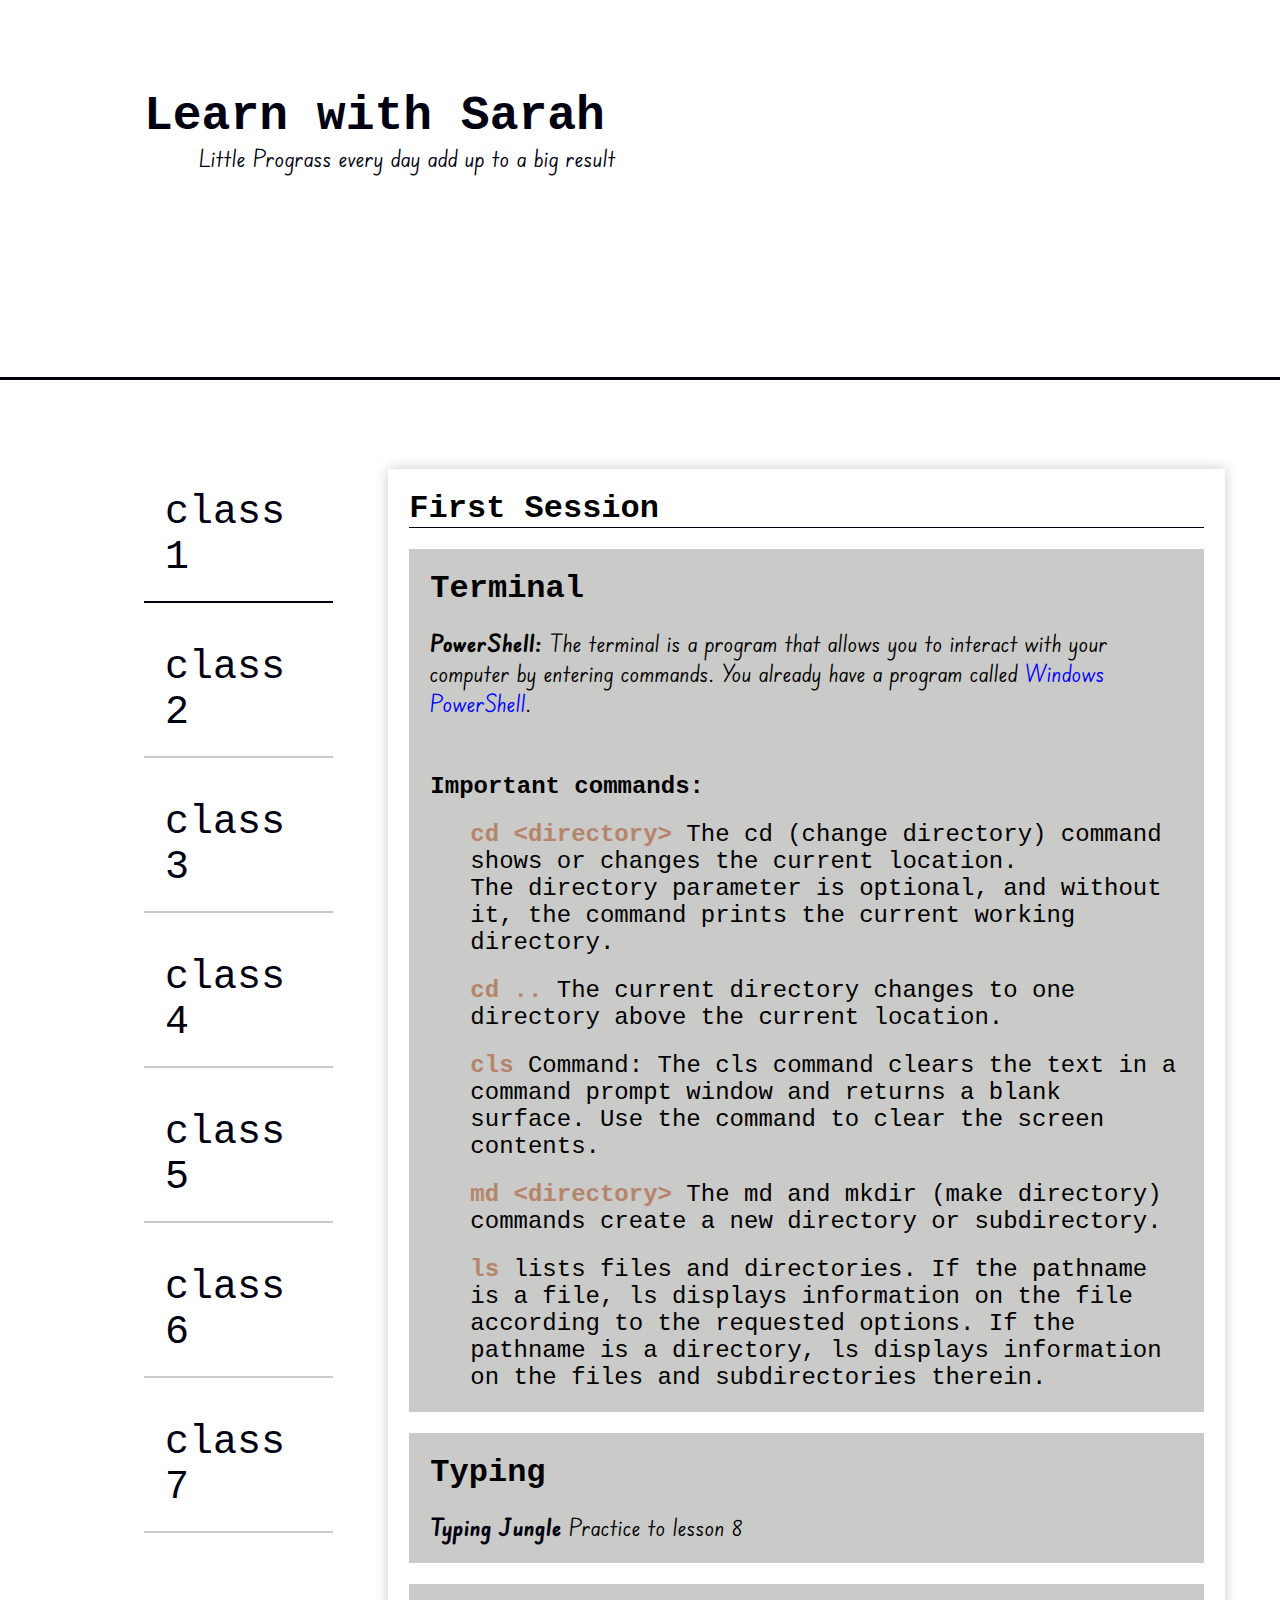
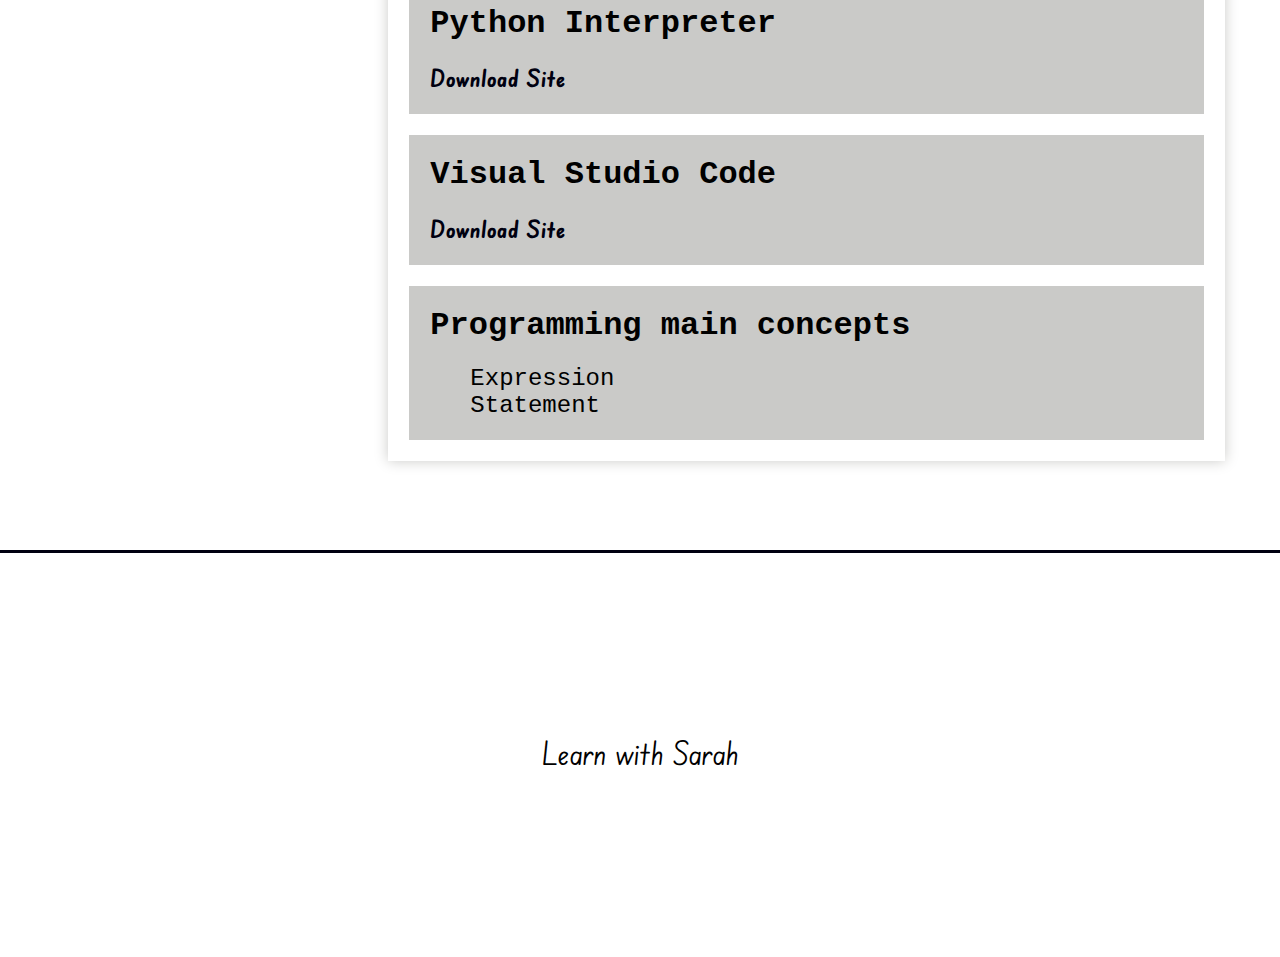
==== index.html @ 2508d71c "footer" ====
<!DOCTYPE html>
<html lang="en">
  <head>
    <meta charset="UTF-8" />
    <meta name="viewport" content="width=device-width, initial-scale=1.0" />
    <title>Learn</title>
    <link rel="stylesheet" href="css/utilities.css" />
    <link rel="stylesheet" href="css/style.css" />
  </head>
  <body>
    <header class="main-header">
      <section>
        <h1>Learn with <span>Sarah</span></h1>
        <p>Little Prograss every day add up to a big result</p>
      </section>
    </header>
    <main>
      <nav>
        <div class="class active"><a href="#">class 1</a></div>
        <div class="class"><a href="#">class 2</a></div>
        <div class="class"><a href="#">class 3</a></div>
        <div class="class"><a href="#">class 4</a></div>
        <div class="class"><a href="#">class 5</a></div>
        <div class="class"><a href="#">class 6</a></div>
        <div class="class"><a href="#">class 7</a></div>
      </nav>
      <section class="content-container">
        <header class="m-all border-bottom">
          <h2>First Session</h2>
        </header>
        <article class="m-all p-all">
          <h3 class="monospace f-size-2">Terminal</h3>
          <p class="edufont f-size-small m-t">
            <b>PowerShell:</b> The terminal is a program that allows you to
            interact with your computer by entering commands. You already have a
            program called <span class="program">Windows PowerShell</span>.
          </p>
          <h4 class="monospace f-size-small b-m-t">
            <b>Important commands:</b>
          </h4>
          <ul class="monospace f-size-small m-t">
            <li class="m-t">
              <b class="code">cd &lt;directory&gt;</b> The cd (change directory)
              command shows or changes the current location.
            </li>
            <li>
              The directory parameter is optional, and without it, the command
              prints the current working directory.
            </li>
            <li class="m-t">
              <b class="code">cd ..</b> The current directory changes to one
              directory above the current location.
            </li>

            <li class="m-t">
              <b class="code">cls</b> Command: The cls command clears the text
              in a command prompt window and returns a blank surface. Use the
              command to clear the screen contents.
            </li>
            <li class="m-t">
              <b class="code">md &lt;directory&gt;</b> The md and mkdir (make
              directory) commands create a new directory or subdirectory.
            </li>
            <li class="m-t">
              <b class="code">ls</b> lists files and directories. If the
              pathname is a file, ls displays information on the file according
              to the requested options. If the pathname is a directory, ls
              displays information on the files and subdirectories therein.
            </li>
          </ul>
        </article>
        <article class="m-all p-all">
          <h3 class="monospace f-size-2">Typing</h3>
          <!-- https://www.edclub.com/library/typing-jungle -->
          <p class="edufont f-size-small m-t">
            <b
              ><a href="https://www.edclub.com/library/typing-jungle"
                >Typing Jungle</a
              ></b
            >
            Practice to lesson 8
          </p>
        </article>
        <article class="m-all p-all">
          <h3 class="monospace f-size-2">Python Interpreter</h3>
          <p class="edufont f-size-small m-t">
            <b><a href="https://www.python.org/downloads/">Download Site</a></b>
          </p>
        </article>
        <article class="m-all p-all">
          <h3 class="monospace f-size-2">Visual Studio Code</h3>
          <p class="edufont f-size-small m-t">
            <b
              ><a href="https://code.visualstudio.com/download"
                >Download Site</a
              ></b
            >
          </p>
        </article>
        <article class="m-all p-all">
          <h3 class="monospace f-size-2">Programming main concepts</h3>
          <p class="edufont f-size-small m-t">
            <ul class="monospace f-size-small m-t">
              <li>Expression</li>
              <li>Statement</li>
            </ul>
          </p>
        </article>
      </section>
    </main>
    <footer class="d-flex flex-center"><p class="edufont f-size-2 m-t">Learn with Sarah</p></footer>
  </body>
</html>
---- css/utilities.css ----
@import url('https://fonts.googleapis.com/css2?family=Edu+SA+Beginner:wght@400;500;600;700&display=swap');
html{
    --main-dark: #000010;
    --main-light: #cacac8;
    --white: #ffffff;
    --main-right: #f73149;
    --main-line: #b6846b;
    --right-ruler: 144px;
    --top-ruler: 89px;
}
.m-t{
    margin-block-start: 21px;
}
.b-m-t{ /* big margin top */
    margin-block-start: 55px;
}
.m-x{
    margin-inline: 21px;
}
.m-y{
    margin-block: 21px;
}
.m-all{
    margin: 21px;
}
.p-all{
    padding: 21px;
}
.border-bottom{
    border-bottom: 1px solid var(--main-dark) ;
}
.monospace{
    font-family: monospace;
}
.edufont{
    font-family: 'Edu SA Beginner';
}
.f-size-2{
    font-size: 2rem;
}
.f-size-small{
    font-size: 1.5rem;
}
ul{
    list-style: none;
}
.program{
    color: blue;
}
.code{
    color: var(--main-line);
}
.d-flex{
    display: flex;
}
.flex-center{
    align-items: center;
    justify-content: center;
}
---- css/style.css ----
@import url('https://fonts.googleapis.com/css2?family=Edu+SA+Beginner:wght@400;500;600;700&display=swap');
html{
    --main-dark: #000010;
    --main-light: #cacac8;
    --white: #ffffff;
    --main-right: #f73149;
    --main-line: #b6846b;
    --right-ruler: 144px;
    --top-ruler: 89px;
}
*{
    margin: 0;
}
a{
    text-decoration: none;
    color: var(--main-dark);
}
header.main-header{
    height: 377px;
    background: url('../img/bird.png'); 
    background-repeat: no-repeat;
    background-size: contain;
    background-position: right;
    background-clip: padding-box;
    /* background-color: var(--white); */
    border-bottom: 3px solid var(--main-dark);
    color: var(--main-dark);
}
header section{
    margin-inline-start: var(--right-ruler);
    padding-block-start: var(--top-ruler);
}
header h1, header h2{
    font-family: monospace;
}
header h1{
    font-size: 3rem;
}
header h2{
    font-size: 2rem;
}
header section p{
    font-family: 'Edu SA Beginner', monospace;
    font-size: 1.5rem;
    margin-inline-start: 55px;
}
main{
    display: grid;
    grid-template-columns: 1fr 5fr;
    margin-inline-start: var(--right-ruler);
    margin-block-start: var(--top-ruler);
}
main nav div.class{
    font-family: monospace;
    font-size: 2.5rem;
    padding: 21px;
    background-color: var(--white);
    border-bottom: 2px solid var(--main-light);
    margin-block-end: 21px;
}
main nav div.class:hover{
    border-bottom: 2px solid var(--main-right);
}
main nav div.class.active{
    border-bottom: 2px solid var(--main-dark);
}
main .content-container{
    /* border: 1px solid var(--main-light); */
    margin-inline: 55px;
    box-shadow: 0 0 13px var(--main-light);
}
article{
    background-color: var(--main-light);
}
footer{
    height: 377px;
    margin-block-start: var(--top-ruler);
    border-top: 3px solid var(--main-dark)
}
footer p{
    text-align: center;
}
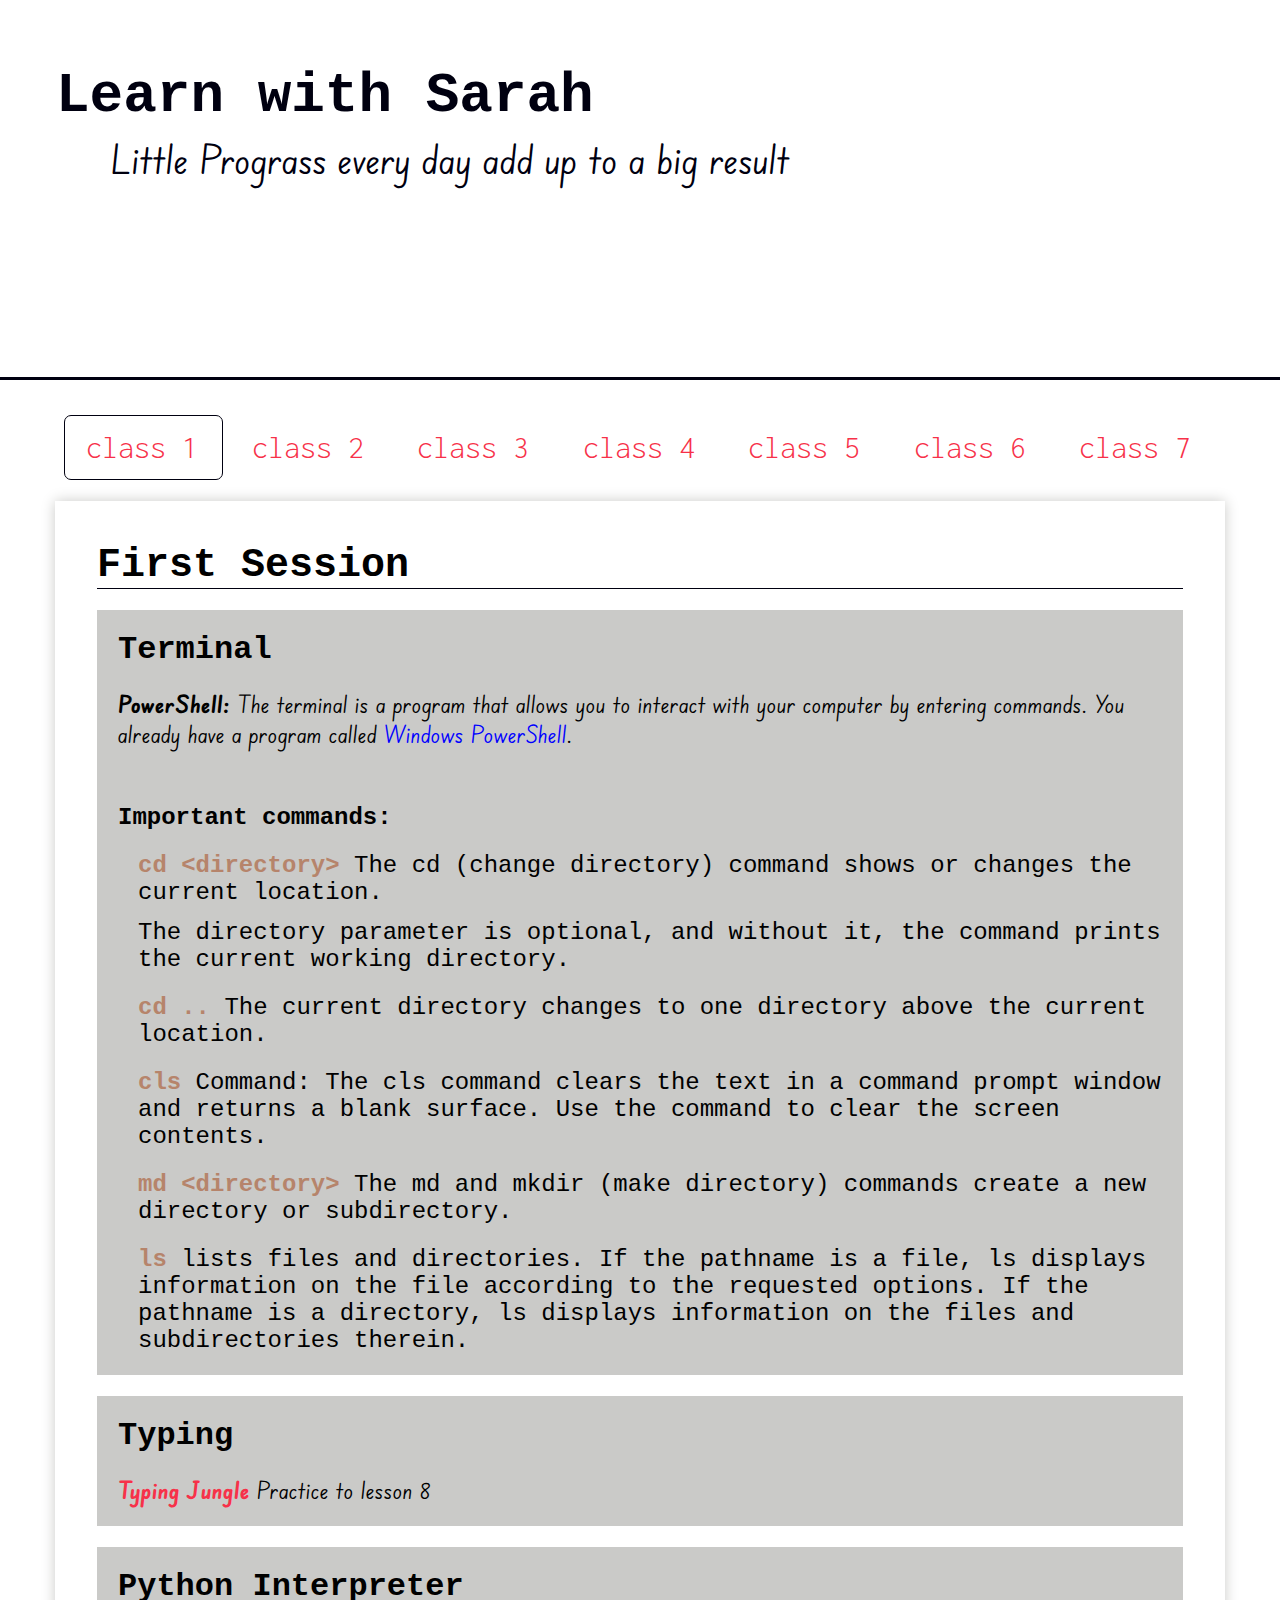
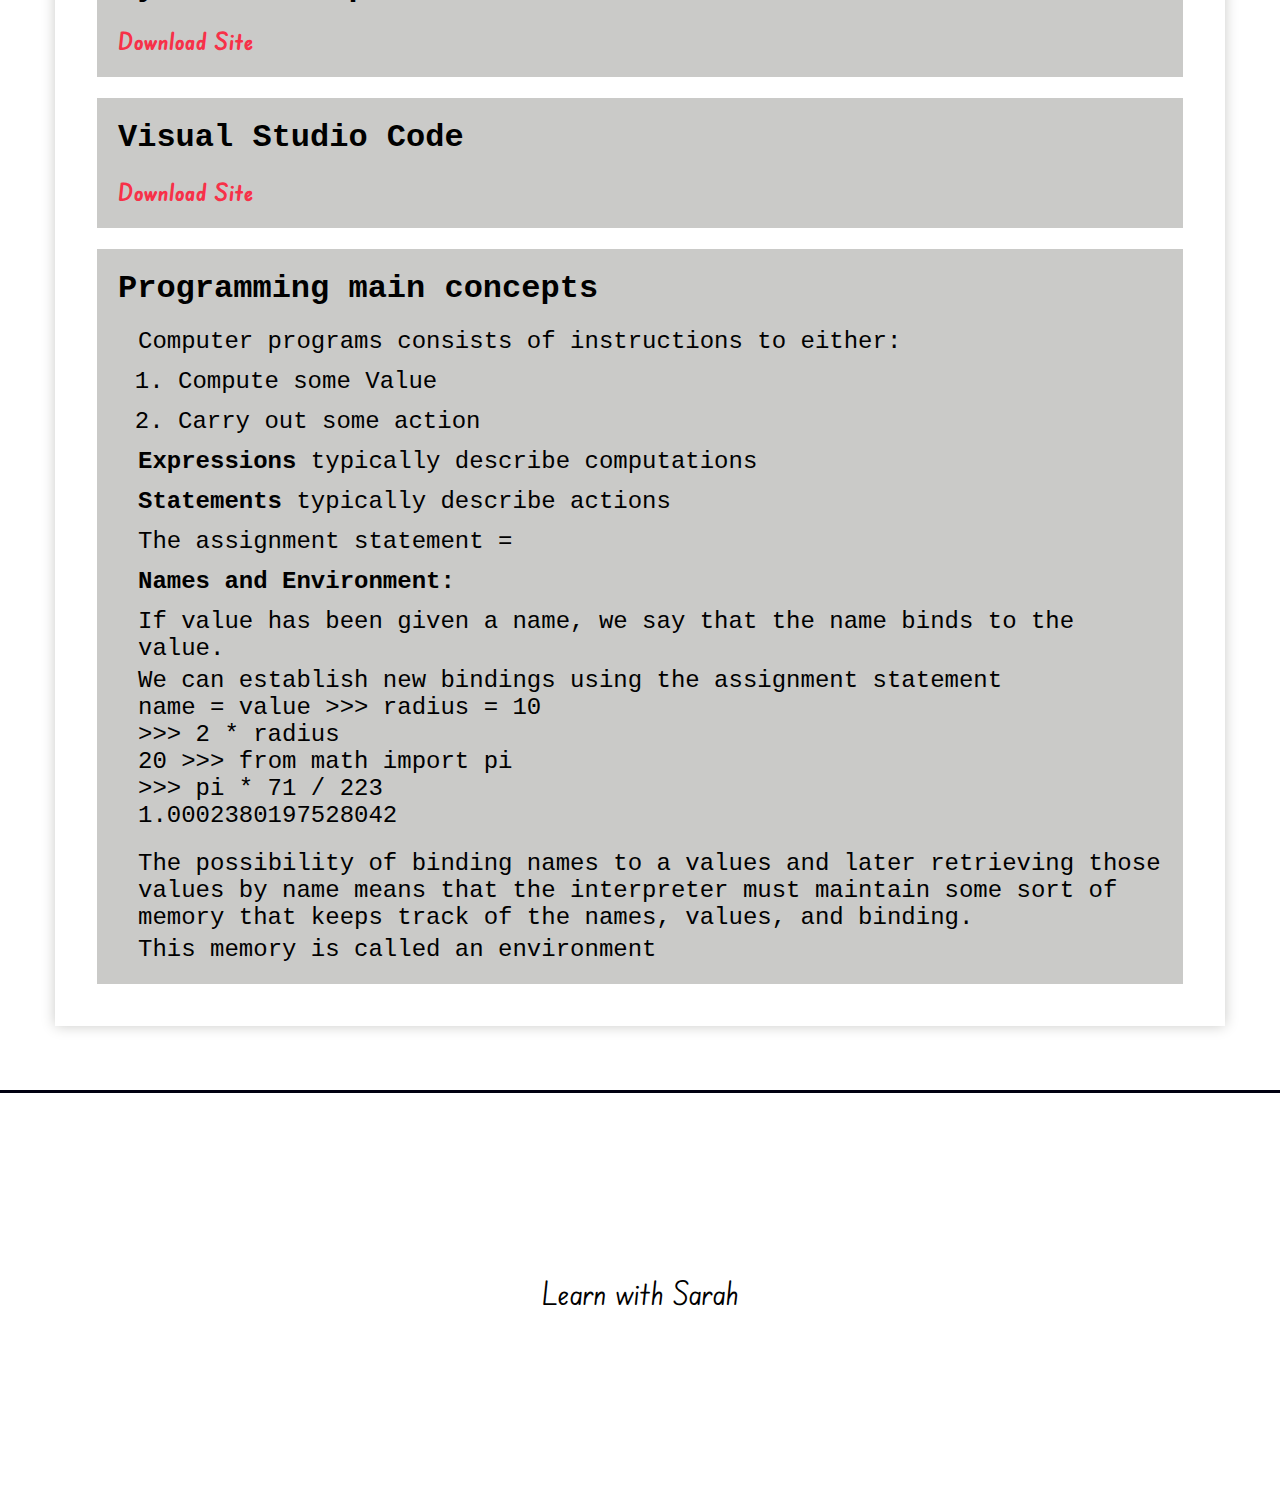
==== commit f8177a82: "class 2" ====
--- a/index.html
+++ b/index.html
@@ -3,6 +3,9 @@
   <head>
     <meta charset="UTF-8" />
     <meta name="viewport" content="width=device-width, initial-scale=1.0" />
+    <meta http-equiv="cache-control" content="no-cache" />
+    <meta http-equiv="expires" content="0" />
+    <meta http-equiv="pragma" content="no-cache" />
     <title>Learn</title>
     <link rel="stylesheet" href="css/utilities.css" />
     <link rel="stylesheet" href="css/style.css" />
@@ -15,9 +18,9 @@
       </section>
     </header>
     <main>
-      <nav>
-        <div class="class active"><a href="#">class 1</a></div>
-        <div class="class"><a href="#">class 2</a></div>
+      <nav class="navigation-bar">
+        <div class="class active"><a href="index.html">class 1</a></div>
+        <div class="class"><a href="classes/class2.html">class 2</a></div>
         <div class="class"><a href="#">class 3</a></div>
         <div class="class"><a href="#">class 4</a></div>
         <div class="class"><a href="#">class 5</a></div>
@@ -99,15 +102,51 @@
         </article>
         <article class="m-all p-all">
           <h3 class="monospace f-size-2">Programming main concepts</h3>
-          <p class="edufont f-size-small m-t">
-            <ul class="monospace f-size-small m-t">
-              <li>Expression</li>
-              <li>Statement</li>
-            </ul>
-          </p>
+          <ul class="monospace f-size-small m-t">
+            <li>
+              Computer programs consists of instructions to either:
+              <ol>
+                <li>Compute some Value</li>
+                <li>Carry out some action</li>
+              </ol>
+            </li>
+            <li><b>Expressions </b>typically describe computations</li>
+            <li><b>Statements </b>typically describe actions</li>
+            <li>The assignment statement <code class="code-block">=</code></li>
+            <li><b>Names and Environment:</b></li>
+            <li>
+              <p>
+                if value has been given a name, we say that the name binds to
+                the value.
+              </p>
+              <p>
+                We can establish new bindings using the assignment statement
+              </p>
+              <code class="code-block d-block m-t">name = value</code>
+              <code class="code-block d-block m-t">
+                >>> radius = 10 <br />
+                >>> 2 * radius <br />
+                20
+              </code>
+              <code class="code-block d-block m-t">
+                >>> from math import pi <br />
+                >>> pi * 71 / 223 <br />
+                1.0002380197528042
+              </code>
+              <p class="m-t">
+                The possibility of binding names to a values and later
+                retrieving those values by name means that the interpreter must
+                maintain some sort of memory that keeps track of the names,
+                values, and binding.
+              </p>
+              <p>This memory is called an environment</p>
+            </li>
+          </ul>
         </article>
       </section>
     </main>
-    <footer class="d-flex flex-center"><p class="edufont f-size-2 m-t">Learn with Sarah</p></footer>
+    <footer class="d-flex flex-center">
+      <p class="edufont f-size-2 m-t">Learn with Sarah</p>
+    </footer>
   </body>
 </html>
--- a/css/style.css
+++ b/css/style.css
@@ -1,73 +1,134 @@
 @import url('https://fonts.googleapis.com/css2?family=Edu+SA+Beginner:wght@400;500;600;700&display=swap');
+@import url('https://fonts.googleapis.com/css2?family=Inconsolata:wght@200;300;400&display=swap');
 html{
     --main-dark: #000010;
     --main-light: #cacac8;
     --white: #ffffff;
     --main-right: #f73149;
     --main-line: #b6846b;
-    --right-ruler: 144px;
-    --top-ruler: 89px;
+    --right-ruler: 7rem;
+    --top-ruler: 4rem;
+    --clamp: clamp(1rem, -0.875rem + 8.333333vw, 3.5rem);
+    --clamp-paragraph: clamp(1rem, -0.875rem + 8.333333vw, 2.5rem);
 }
 *{
     margin: 0;
 }
+::selection{
+    background-color: var(--white);
+    color: var(--main-right);
+}
 a{
     text-decoration: none;
     color: var(--main-dark);
+    color: var(--main-right);
+}
+ul{
+    list-style: none;
+    padding-inline-start: 20px;
+}
+li{
+    margin-block-start: 13px;
+}
+p{
+    margin-block-start: 5px;
+}
+p::first-letter{
+    text-transform: capitalize;
 }
 header.main-header{
     height: 377px;
-    background: url('../img/bird.png'); 
+    
     background-repeat: no-repeat;
-    background-size: contain;
+    background-size: cover;
     background-position: right;
     background-clip: padding-box;
+    /* background-image:  url('../img/bird.png');  */
+    /* background-image:
+    linear-gradient(to bottom, rgba(245, 246, 252, 0.22) 70%, var(--main-light)),
+    url('../img/bird.png'); */
+    background-position: top;
     /* background-color: var(--white); */
     border-bottom: 3px solid var(--main-dark);
     color: var(--main-dark);
 }
 header section{
-    margin-inline-start: var(--right-ruler);
+    margin-inline-start: var(--clamp);
     padding-block-start: var(--top-ruler);
 }
 header h1, header h2{
     font-family: monospace;
 }
 header h1{
-    font-size: 3rem;
+    font-size: var(--clamp);
 }
 header h2{
-    font-size: 2rem;
+    font-size: var(--clamp-paragraph);
 }
 header section p{
     font-family: 'Edu SA Beginner', monospace;
-    font-size: 1.5rem;
+    font-size: var(--clamp-paragraph);
     margin-inline-start: 55px;
 }
 main{
-    display: grid;
-    grid-template-columns: 1fr 5fr;
-    margin-inline-start: var(--right-ruler);
-    margin-block-start: var(--top-ruler);
+    margin-block-start: 35px;
+    /*display: grid;
+     grid-template-columns: 1fr 4fr; 
+     margin-inline-start: var(--right-ruler);
+    margin-block-start: var(--top-ruler); 
+
+    @media (max-width: 1024px) {
+        grid-template-columns: 1fr 2fr; 
+    }
+    
+    @media (max-width: 600px) {
+    grid-template-columns: 1fr; 
+    } */
+}
+nav.navigation-bar{
+    width: 90%;
+    margin: auto;
+    display: flex;
+    gap: 7px;
+    flex-wrap: wrap;
+    /* padding: 2rem; */
+    font-family: 'Inconsolata';
+    font-weight: 300;
+
+    /* @media (max-width: 600px) {
+        display: block;
+    } */
 }
 main nav div.class{
-    font-family: monospace;
-    font-size: 2.5rem;
-    padding: 21px;
+    /* font-family: monospace; */
+    font-size: 2rem;
+    padding: 15px 21px;
     background-color: var(--white);
-    border-bottom: 2px solid var(--main-light);
+    /* border-bottom: 2px solid var(--main-light); */
     margin-block-end: 21px;
+    border: 1px solid transparent;
+    border-radius: 7px;
+    flex: 1;
 }
+/* main nav div.class:not(:first-child){
+    margin-inline-start: 10px;
+} */
 main nav div.class:hover{
-    border-bottom: 2px solid var(--main-right);
+    border: 1px solid var(--main-dark);
 }
 main nav div.class.active{
-    border-bottom: 2px solid var(--main-dark);
+    /* font-weight: 400; */
+    border: 1px solid var(--main-dark);
 }
 main .content-container{
     /* border: 1px solid var(--main-light); */
     margin-inline: 55px;
+    padding: 21px;
     box-shadow: 0 0 13px var(--main-light);
+    @media (max-width: 700px) {
+        margin-inline: 5px;
+        padding: 3px;
+    }
 }
 article{
     background-color: var(--main-light);
